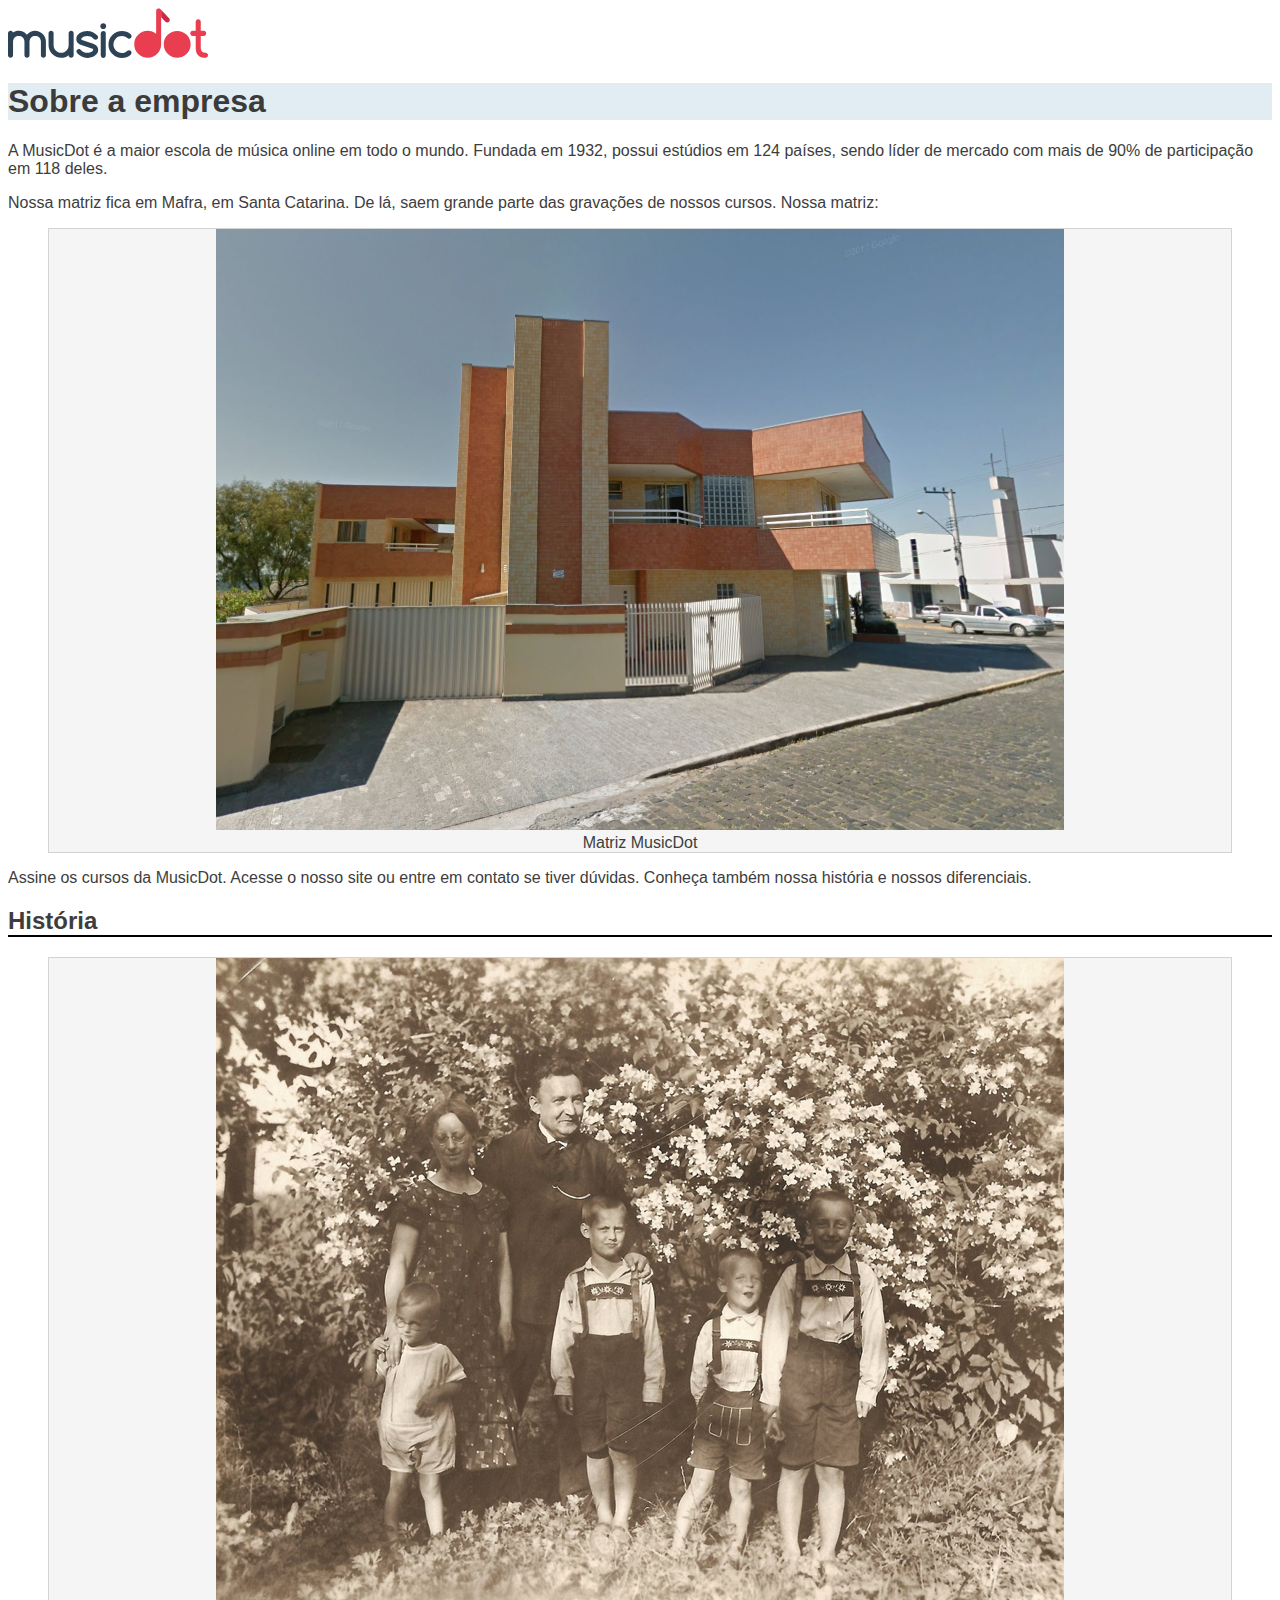
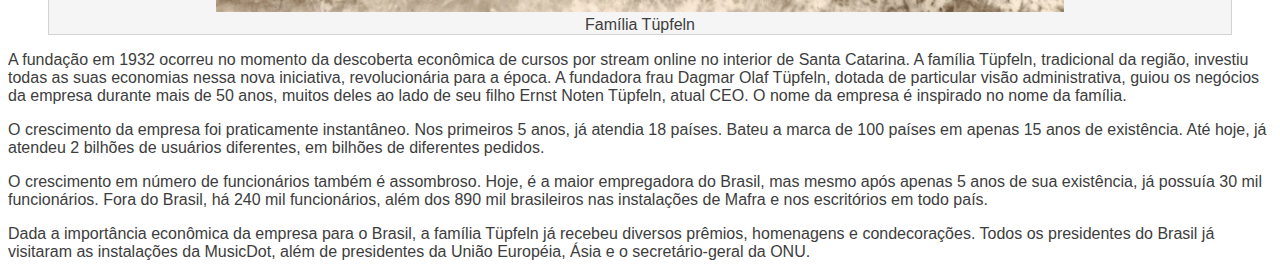
==== sobre.html @ caa844d1 "Adicionando arquivos iniciais" ====
<!DOCTYPE html>
<html lang="pt-br">
<head>
    <meta charset="UTF-8">
    <meta http-equiv="X-UA-Compatible" content="IE=edge">
    <meta name="viewport" content="width=device-width, initial-scale=1.0">
    <title>MusicDot | Sobre a empresa</title>
    <link rel="icon" href="img/favicon.ico">
    <link rel="stylesheet" href="css/estilos.css">
</head>

<body>
    <header>
        <img src="img/logo.svg" alt="Logo MusicDot">
    </header>

    <h1>Sobre a empresa</h1>

    <p>A MusicDot é a maior escola de música online em todo o mundo. Fundada em 1932, possui estúdios em 124 países, sendo líder de mercado com mais de 90% de participação em 118 deles.</p>
    <p>Nossa matriz fica em Mafra, em Santa Catarina. De lá, saem grande parte das gravações de nossos cursos. Nossa matriz:</p>

    <figure>
        <img src="img/matriz-musicdot.png" alt="Matriz da MusicDot">
        <figcaption>Matriz MusicDot</figcaption>
    </figure>

    <p>Assine os cursos da MusicDot. Acesse o nosso site ou entre em contato se tiver dúvidas. Conheça também nossa história e nossos diferenciais.</p>

    <h2>História</h2>

    <figure>
        <img src="img/familia-tupfeln.jpg" alt="Foto da família Tüpfeln">
        <figcaption>Família Tüpfeln</figcaption>
    </figure>

    <p>A fundação em 1932 ocorreu no momento da descoberta econômica de cursos por stream online no interior de Santa Catarina. A família Tüpfeln, tradicional da região, investiu todas as suas economias nessa nova iniciativa, revolucionária para a época. A fundadora frau Dagmar Olaf Tüpfeln, dotada de particular visão administrativa, guiou os negócios da empresa durante mais de 50 anos, muitos deles ao lado de seu filho Ernst Noten Tüpfeln, atual CEO. O nome da empresa é inspirado no nome da família.</p>
    <p>O crescimento da empresa foi praticamente instantâneo. Nos primeiros 5 anos, já atendia 18 países. Bateu a marca de 100 países em apenas 15 anos de existência. Até hoje, já atendeu 2 bilhões de usuários diferentes, em bilhões de diferentes pedidos.</p>
    <p>O crescimento em número de funcionários também é assombroso. Hoje, é a maior empregadora do Brasil, mas mesmo após apenas 5 anos de sua existência, já possuía 30 mil funcionários. Fora do Brasil, há 240 mil funcionários, além dos 890 mil brasileiros nas instalações de Mafra e nos escritórios em todo país.</p>
    <p>Dada a importância econômica da empresa para o Brasil, a família Tüpfeln já recebeu diversos prêmios, homenagens e condecorações. Todos os presidentes do Brasil já visitaram as instalações da MusicDot, além de presidentes da União Européia, Ásia e o secretário-geral da ONU.</p>
</body>
</html>
---- css/estilos.css ----
body {
    font-family: "Helvetica", "Lucida Grande", sans-serif;
    color: #3d3d3d;
}

h1 {
    color: #3b3b3b;
    background-color: #e1edf2;
}

h2 {
    border-bottom: 2px solid #000;
}

figure {
    text-align: center;
    background-color: whitesmoke;
    border: 1px solid lightgrey;
}
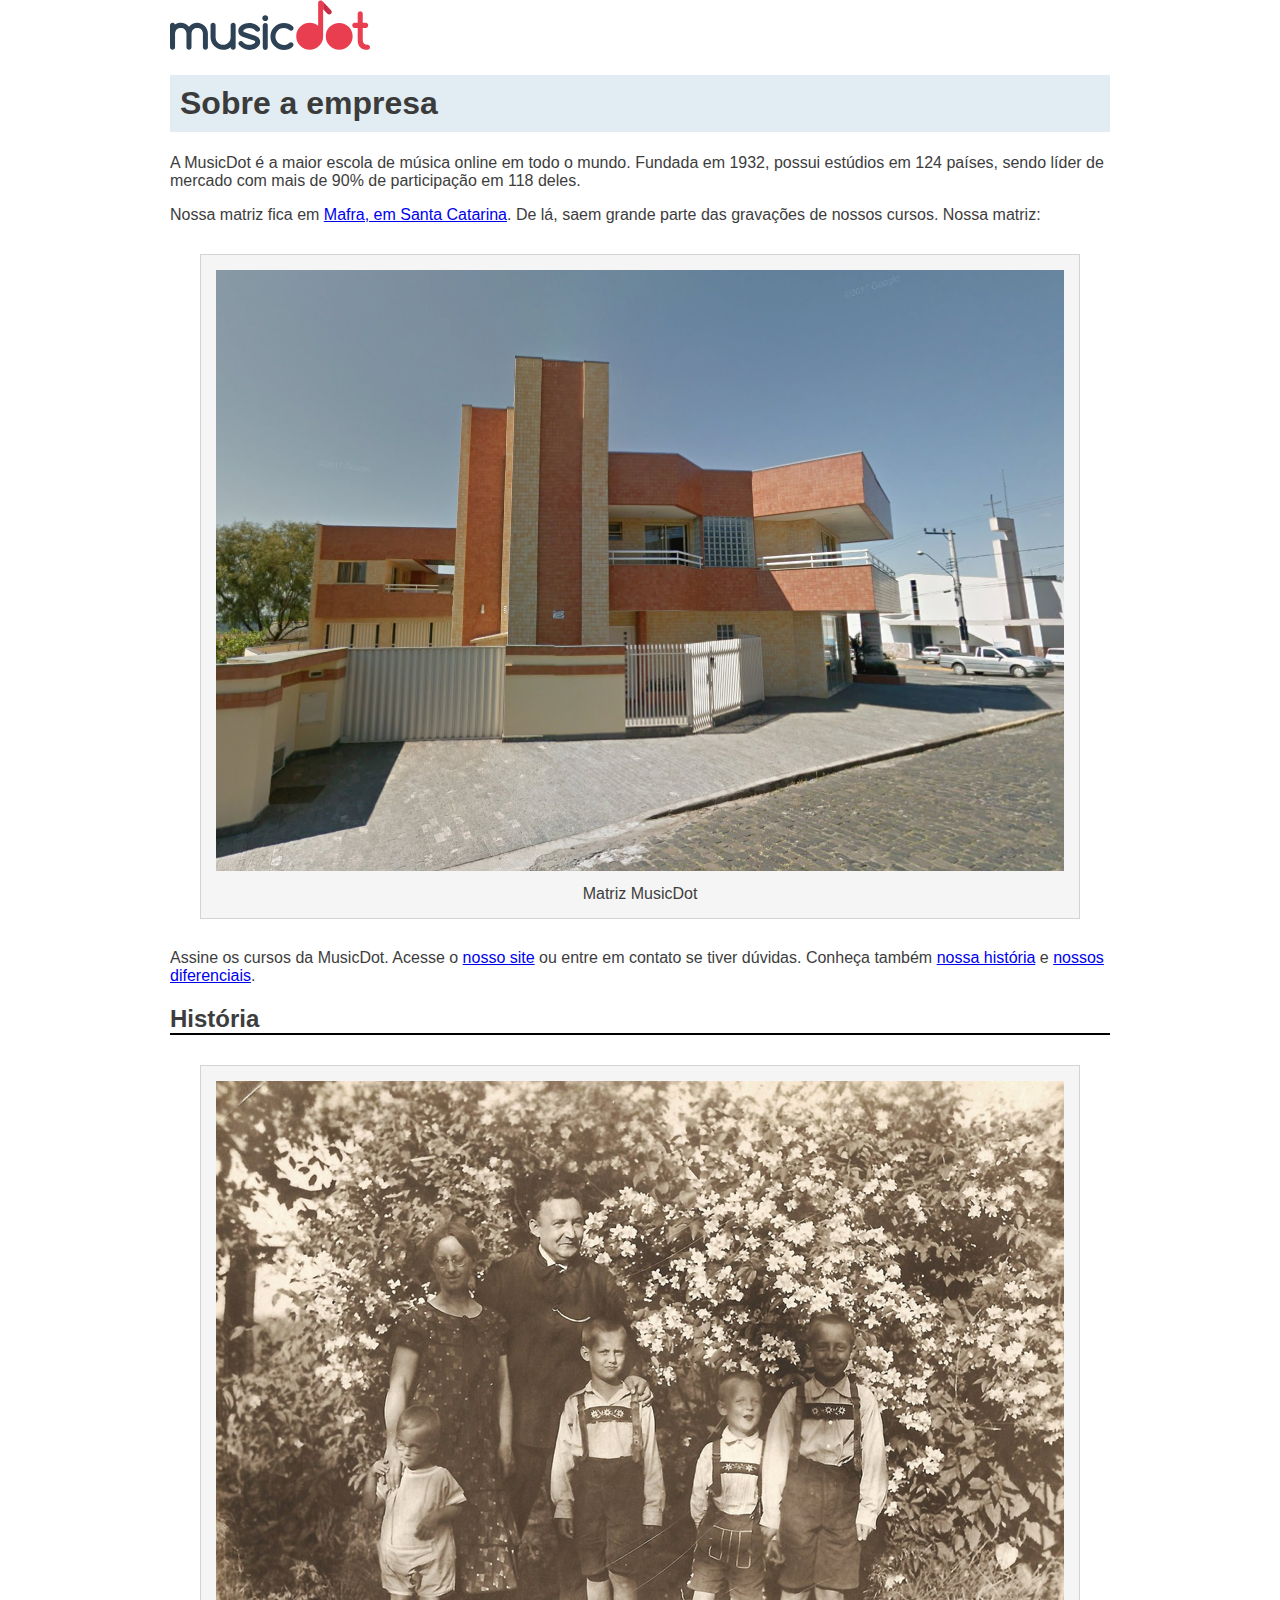
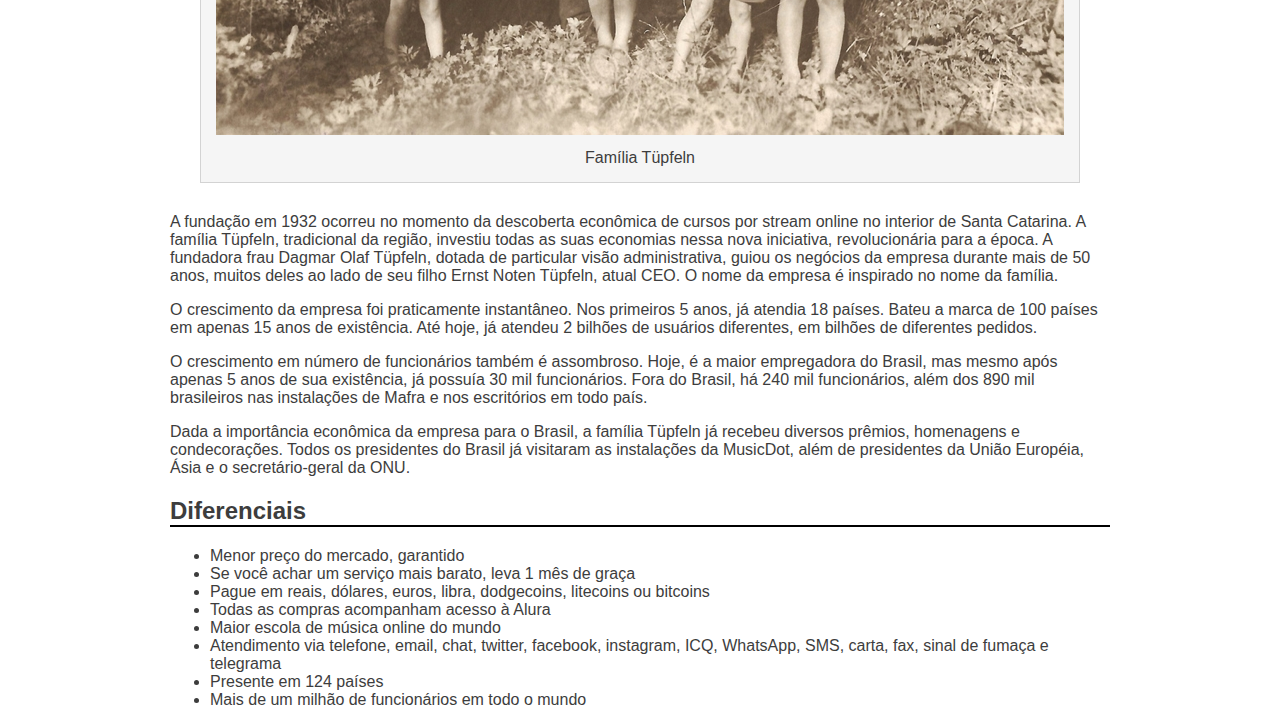
==== commit e12019d4: "alterando página inicial, adicionando links e diferenciais à página sobre" ====
--- a/sobre.html
+++ b/sobre.html
@@ -17,16 +17,16 @@
     <h1>Sobre a empresa</h1>
 
     <p>A MusicDot é a maior escola de música online em todo o mundo. Fundada em 1932, possui estúdios em 124 países, sendo líder de mercado com mais de 90% de participação em 118 deles.</p>
-    <p>Nossa matriz fica em Mafra, em Santa Catarina. De lá, saem grande parte das gravações de nossos cursos. Nossa matriz:</p>
+    <p>Nossa matriz fica em <a href="http://maps.google.com.br/?q=190,GabrielDequech,Mafra,SC">Mafra, em Santa Catarina</a>. De lá, saem grande parte das gravações de nossos cursos. Nossa matriz:</p>
 
     <figure>
         <img src="img/matriz-musicdot.png" alt="Matriz da MusicDot">
         <figcaption>Matriz MusicDot</figcaption>
     </figure>
 
-    <p>Assine os cursos da MusicDot. Acesse o nosso site ou entre em contato se tiver dúvidas. Conheça também nossa história e nossos diferenciais.</p>
+    <p>Assine os cursos da MusicDot. Acesse o <a href="index.html">nosso site</a> ou entre em contato se tiver dúvidas. Conheça também <a href="#historia">nossa história</a> e <a href="#diferenciais">nossos diferenciais</a>.</p>
 
-    <h2>História</h2>
+    <h2 id="historia">História</h2>
 
     <figure>
         <img src="img/familia-tupfeln.jpg" alt="Foto da família Tüpfeln">
@@ -37,5 +37,18 @@
     <p>O crescimento da empresa foi praticamente instantâneo. Nos primeiros 5 anos, já atendia 18 países. Bateu a marca de 100 países em apenas 15 anos de existência. Até hoje, já atendeu 2 bilhões de usuários diferentes, em bilhões de diferentes pedidos.</p>
     <p>O crescimento em número de funcionários também é assombroso. Hoje, é a maior empregadora do Brasil, mas mesmo após apenas 5 anos de sua existência, já possuía 30 mil funcionários. Fora do Brasil, há 240 mil funcionários, além dos 890 mil brasileiros nas instalações de Mafra e nos escritórios em todo país.</p>
     <p>Dada a importância econômica da empresa para o Brasil, a família Tüpfeln já recebeu diversos prêmios, homenagens e condecorações. Todos os presidentes do Brasil já visitaram as instalações da MusicDot, além de presidentes da União Européia, Ásia e o secretário-geral da ONU.</p>
+
+    <h2 id="diferenciais">Diferenciais</h2>
+
+    <ul>
+        <li>Menor preço do mercado, garantido</li>
+        <li>Se você achar um serviço mais barato, leva 1 mês de graça</li>
+        <li>Pague em reais, dólares, euros, libra, dodgecoins, litecoins ou bitcoins</li>
+        <li>Todas as compras acompanham acesso à Alura</li>
+        <li>Maior escola de música online do mundo</li>
+        <li>Atendimento via telefone, email, chat, twitter, facebook, instagram, ICQ, WhatsApp, SMS, carta, fax, sinal de fumaça e telegrama</li>
+        <li>Presente em 124 países</li>
+        <li>Mais de um milhão de funcionários em todo o mundo</li>
+    </ul>
 </body>
 </html>--- a/css/estilos.css
+++ b/css/estilos.css
@@ -1,11 +1,14 @@
 body {
     font-family: "Helvetica", "Lucida Grande", sans-serif;
     color: #3d3d3d;
+    width: 940px;
+    margin: 0 auto;
 }
 
 h1 {
     color: #3b3b3b;
     background-color: #e1edf2;
+    padding: 10px;
 }
 
 h2 {
@@ -16,4 +19,10 @@
     text-align: center;
     background-color: whitesmoke;
     border: 1px solid lightgrey;
+    padding: 15px;
+    margin: 30px;
+}
+
+figcaption {
+    margin-top: 10px;
 }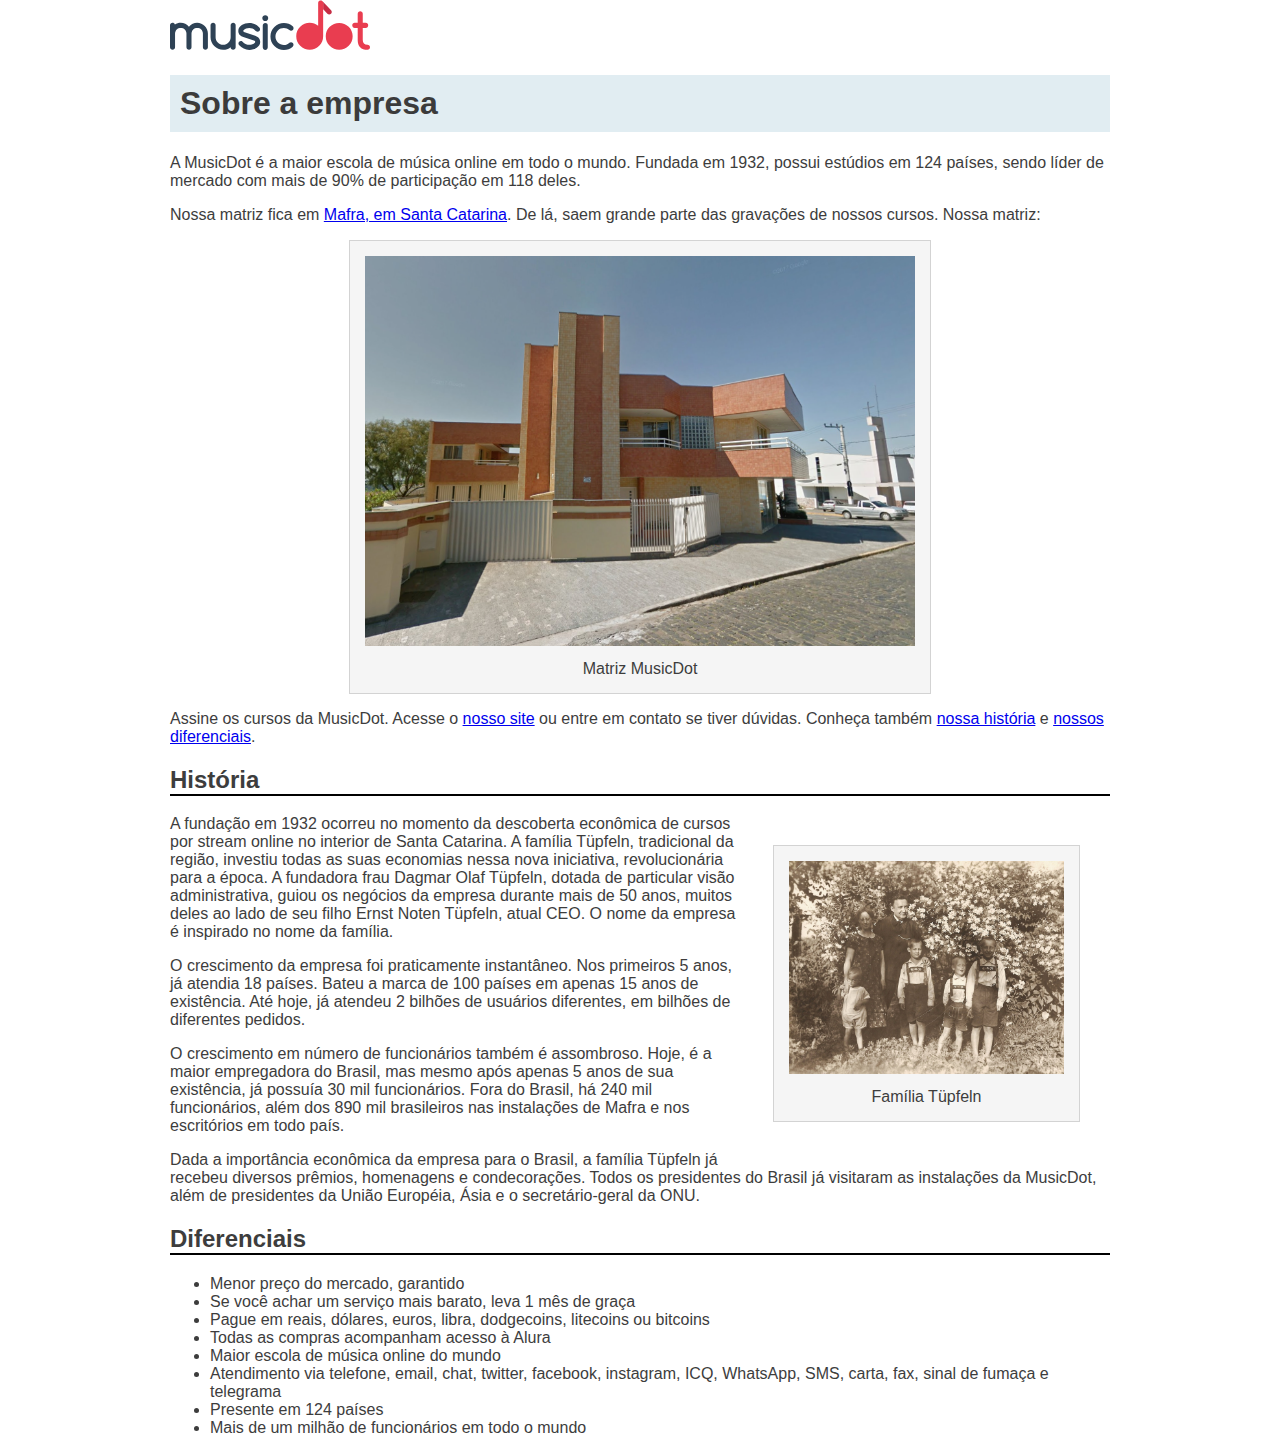
==== commit c9ab58a8: "Adicionando classes e alterando tamanho e disposição das imagens na página sobre." ====
--- a/sobre.html
+++ b/sobre.html
@@ -19,7 +19,7 @@
     <p>A MusicDot é a maior escola de música online em todo o mundo. Fundada em 1932, possui estúdios em 124 países, sendo líder de mercado com mais de 90% de participação em 118 deles.</p>
     <p>Nossa matriz fica em <a href="http://maps.google.com.br/?q=190,GabrielDequech,Mafra,SC">Mafra, em Santa Catarina</a>. De lá, saem grande parte das gravações de nossos cursos. Nossa matriz:</p>
 
-    <figure>
+    <figure class="figura-matriz">
         <img src="img/matriz-musicdot.png" alt="Matriz da MusicDot">
         <figcaption>Matriz MusicDot</figcaption>
     </figure>
@@ -28,7 +28,7 @@
 
     <h2 id="historia">História</h2>
 
-    <figure>
+    <figure class="figura-familiatupfeln">
         <img src="img/familia-tupfeln.jpg" alt="Foto da família Tüpfeln">
         <figcaption>Família Tüpfeln</figcaption>
     </figure>
--- a/css/estilos.css
+++ b/css/estilos.css
@@ -16,7 +16,6 @@
 }
 
 figure {
-    text-align: center;
     background-color: whitesmoke;
     border: 1px solid lightgrey;
     padding: 15px;
@@ -25,4 +24,21 @@
 
 figcaption {
     margin-top: 10px;
+}
+
+.figura-matriz {
+    width: 550px;
+    text-align: center;
+    margin: 0 auto;
+}
+
+.figura-familiatupfeln {
+    width: 275px;
+    float: right;
+    text-align: center;
+}
+
+figure img {
+    width: inherit;
+    height: inherit;
 }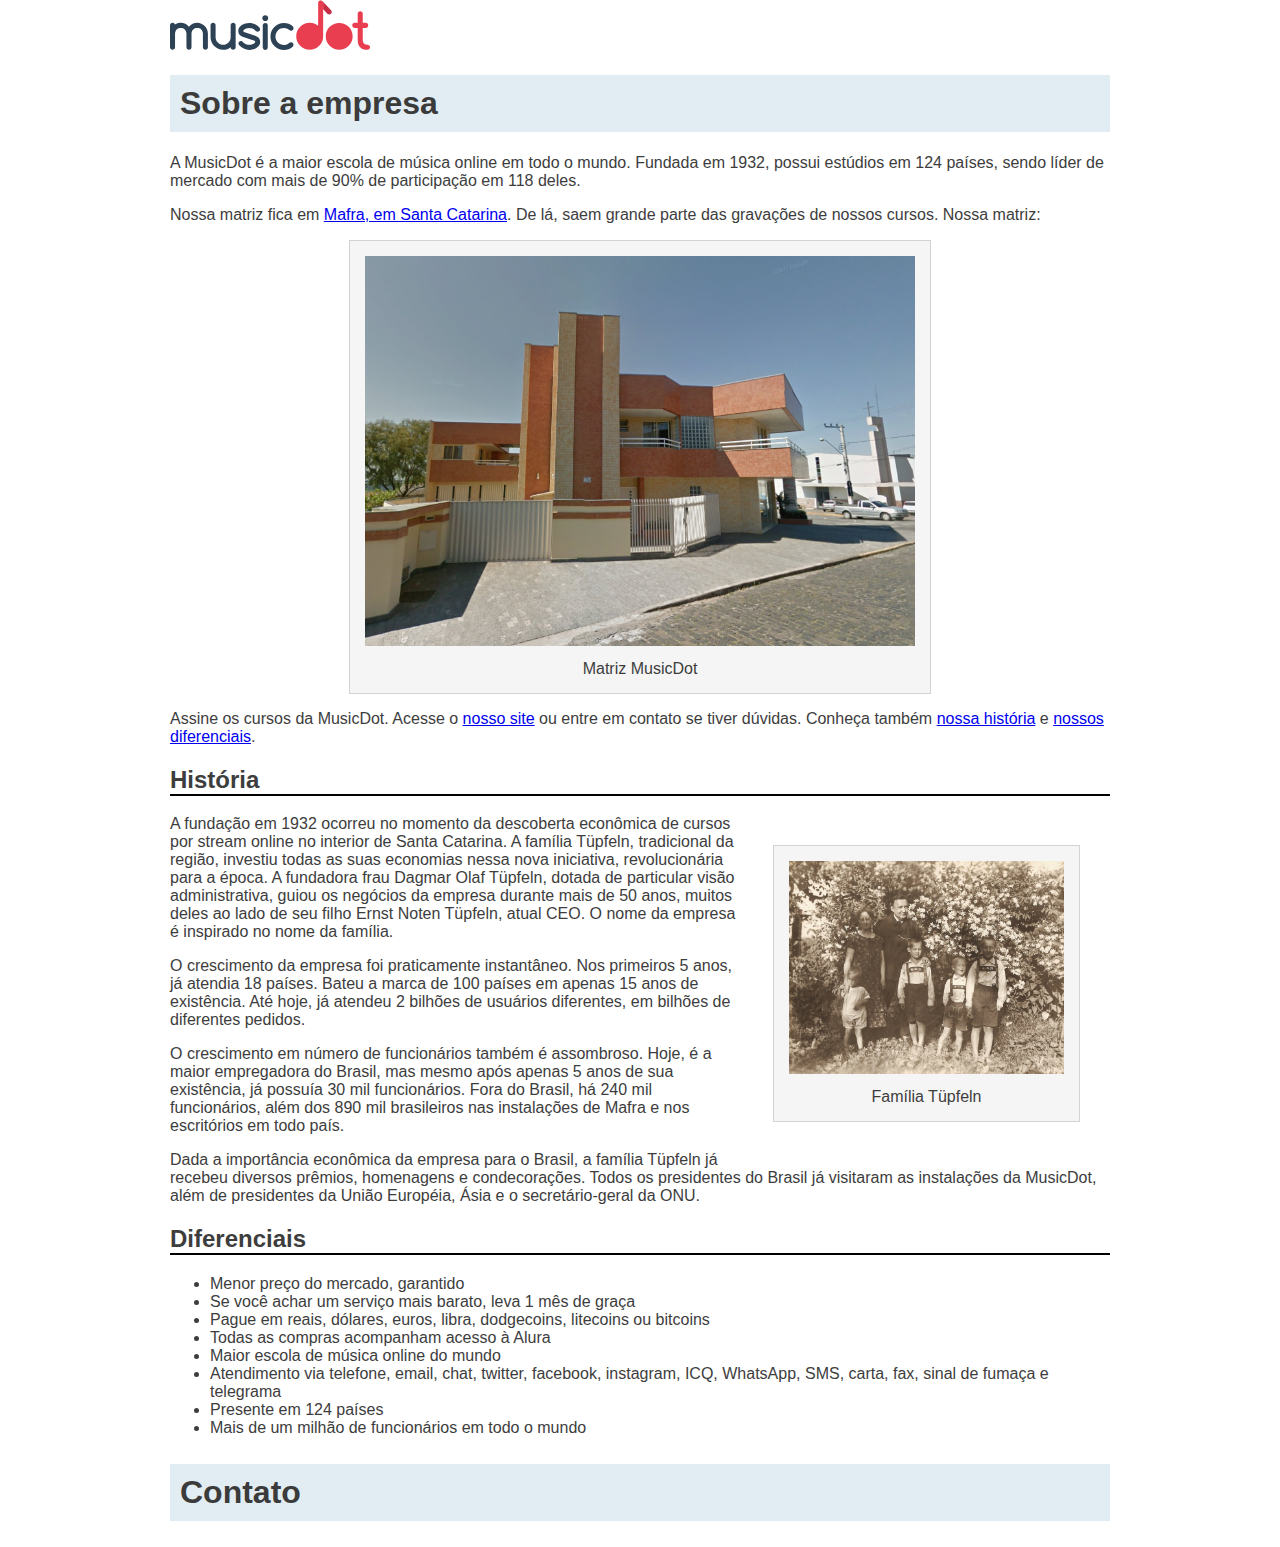
==== commit fcc682e3: "desacoplando tags do css. Adicionando classes às tags e trabalhando com elas" ====
--- a/sobre.html
+++ b/sobre.html
@@ -14,7 +14,7 @@
         <img src="img/logo.svg" alt="Logo MusicDot">
     </header>
 
-    <h1>Sobre a empresa</h1>
+    <h1 class="titulo">Sobre a empresa</h1>
 
     <p>A MusicDot é a maior escola de música online em todo o mundo. Fundada em 1932, possui estúdios em 124 países, sendo líder de mercado com mais de 90% de participação em 118 deles.</p>
     <p>Nossa matriz fica em <a href="http://maps.google.com.br/?q=190,GabrielDequech,Mafra,SC">Mafra, em Santa Catarina</a>. De lá, saem grande parte das gravações de nossos cursos. Nossa matriz:</p>
@@ -26,7 +26,7 @@
 
     <p>Assine os cursos da MusicDot. Acesse o <a href="index.html">nosso site</a> ou entre em contato se tiver dúvidas. Conheça também <a href="#historia">nossa história</a> e <a href="#diferenciais">nossos diferenciais</a>.</p>
 
-    <h2 id="historia">História</h2>
+    <h2 id="historia" class="subtitulo">História</h2>
 
     <figure class="figura-familiatupfeln">
         <img src="img/familia-tupfeln.jpg" alt="Foto da família Tüpfeln">
@@ -38,7 +38,7 @@
     <p>O crescimento em número de funcionários também é assombroso. Hoje, é a maior empregadora do Brasil, mas mesmo após apenas 5 anos de sua existência, já possuía 30 mil funcionários. Fora do Brasil, há 240 mil funcionários, além dos 890 mil brasileiros nas instalações de Mafra e nos escritórios em todo país.</p>
     <p>Dada a importância econômica da empresa para o Brasil, a família Tüpfeln já recebeu diversos prêmios, homenagens e condecorações. Todos os presidentes do Brasil já visitaram as instalações da MusicDot, além de presidentes da União Européia, Ásia e o secretário-geral da ONU.</p>
 
-    <h2 id="diferenciais">Diferenciais</h2>
+    <h2 id="diferenciais" class="subtitulo">Diferenciais</h2>
 
     <ul>
         <li>Menor preço do mercado, garantido</li>
@@ -50,5 +50,7 @@
         <li>Presente em 124 países</li>
         <li>Mais de um milhão de funcionários em todo o mundo</li>
     </ul>
+
+    <h2 class="titulo">Contato</h2>
 </body>
 </html>--- a/css/estilos.css
+++ b/css/estilos.css
@@ -5,13 +5,14 @@
     margin: 0 auto;
 }
 
-h1 {
+.titulo {
     color: #3b3b3b;
     background-color: #e1edf2;
     padding: 10px;
+    font-size: 32px;
 }
 
-h2 {
+.subtitulo {
     border-bottom: 2px solid #000;
 }
 
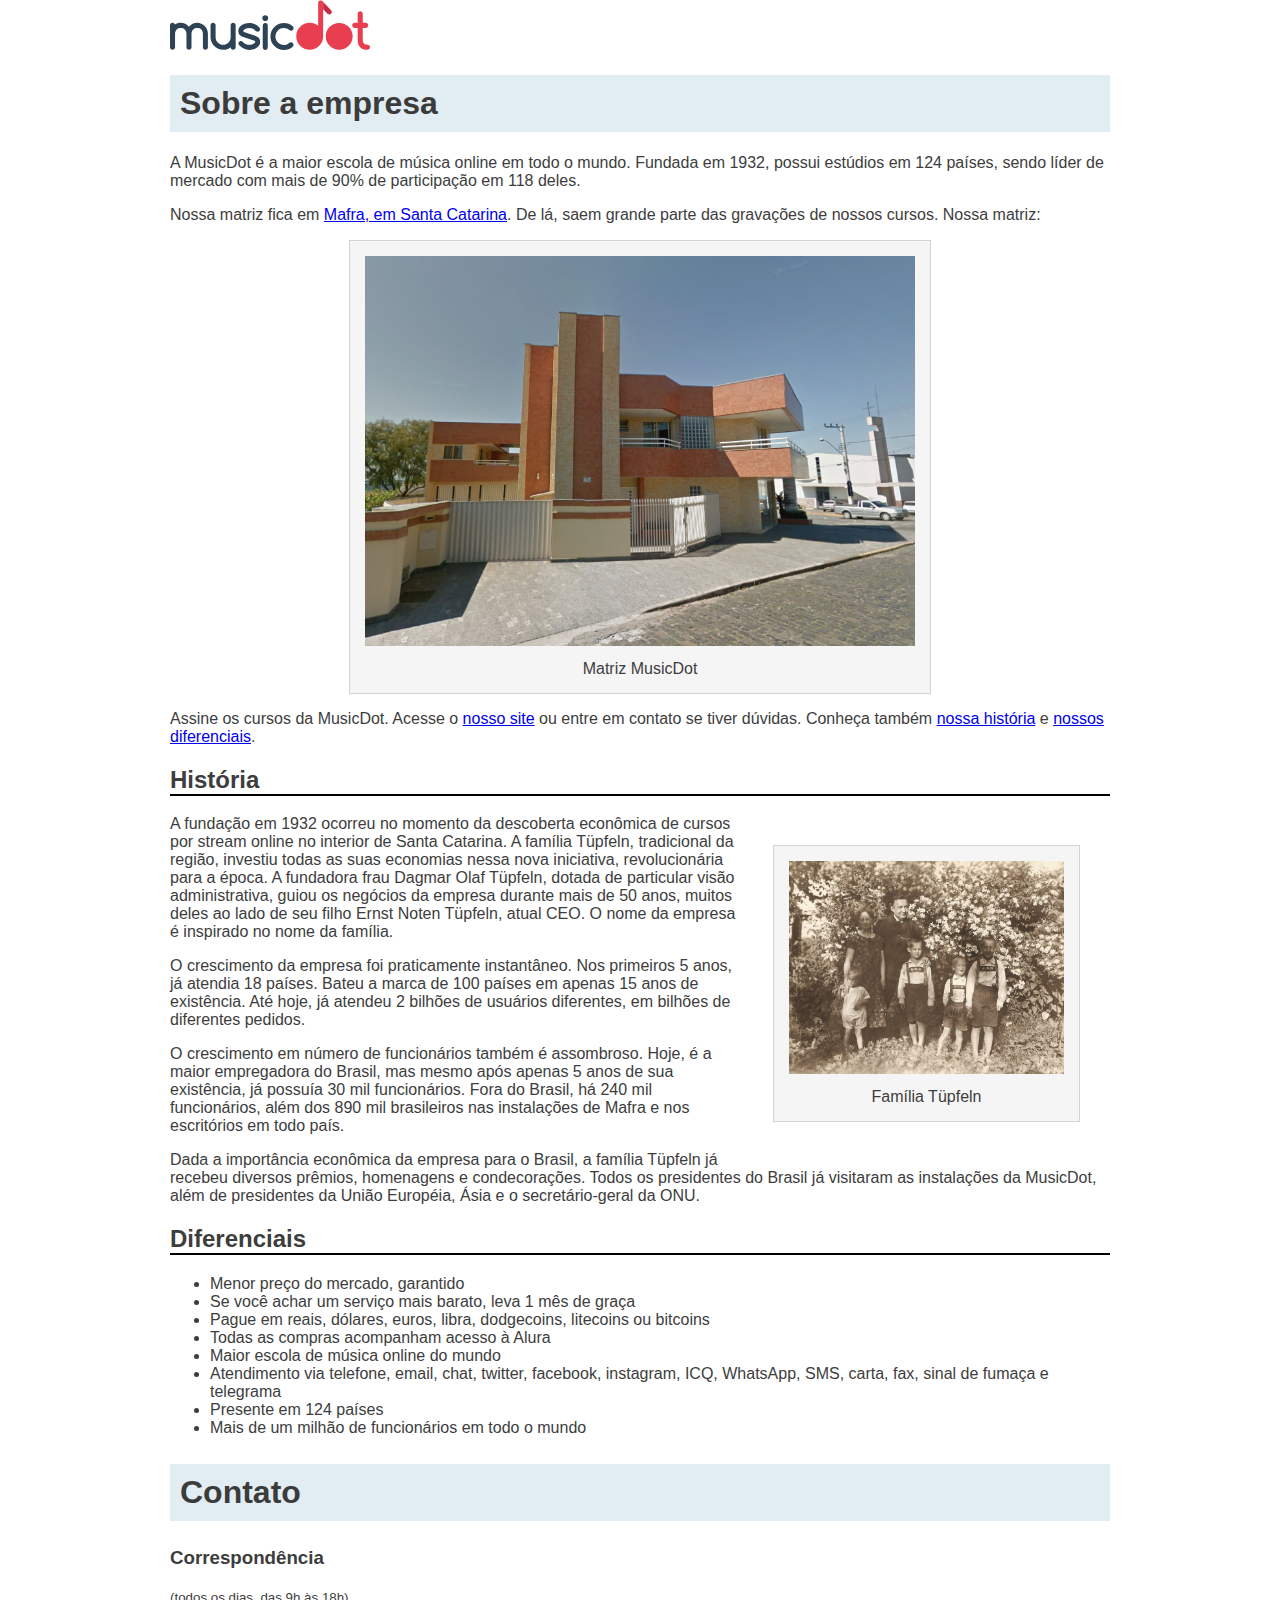
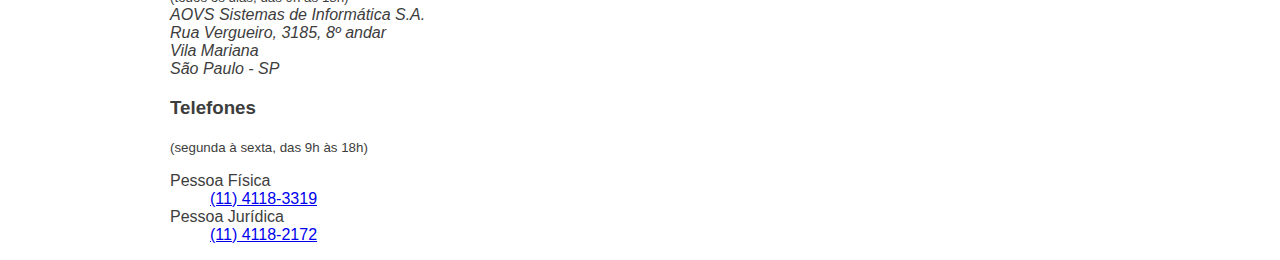
==== commit 3c353720: "Adicionando a parte de Contato à página sobre" ====
--- a/sobre.html
+++ b/sobre.html
@@ -52,5 +52,26 @@
     </ul>
 
     <h2 class="titulo">Contato</h2>
+
+    <h3>Correspondência</h3>
+    <small>(todos os dias, das 9h às 18h)</small>
+
+    <address>
+        AOVS Sistemas de Informática S.A.<br>
+        Rua Vergueiro, 3185, 8º andar<br>
+        Vila Mariana<br>
+        São Paulo - SP
+    </address>
+    
+    <h3>Telefones</h3>
+    <small>(segunda à sexta, das 9h às 18h)</small>
+    
+    <dl>
+        <dt>Pessoa Física</dt>
+        <dd><a href="tel://114118-3319">(11) 4118-3319</a></dd>
+        <dt>Pessoa Jurídica</dt>
+        <dd><a href="tel://114118-2172">(11) 4118-2172</a></dd>
+    </dl>
+
 </body>
 </html>--- a/css/estilos.css
+++ b/css/estilos.css
@@ -42,4 +42,5 @@
 figure img {
     width: inherit;
     height: inherit;
-}+}
+
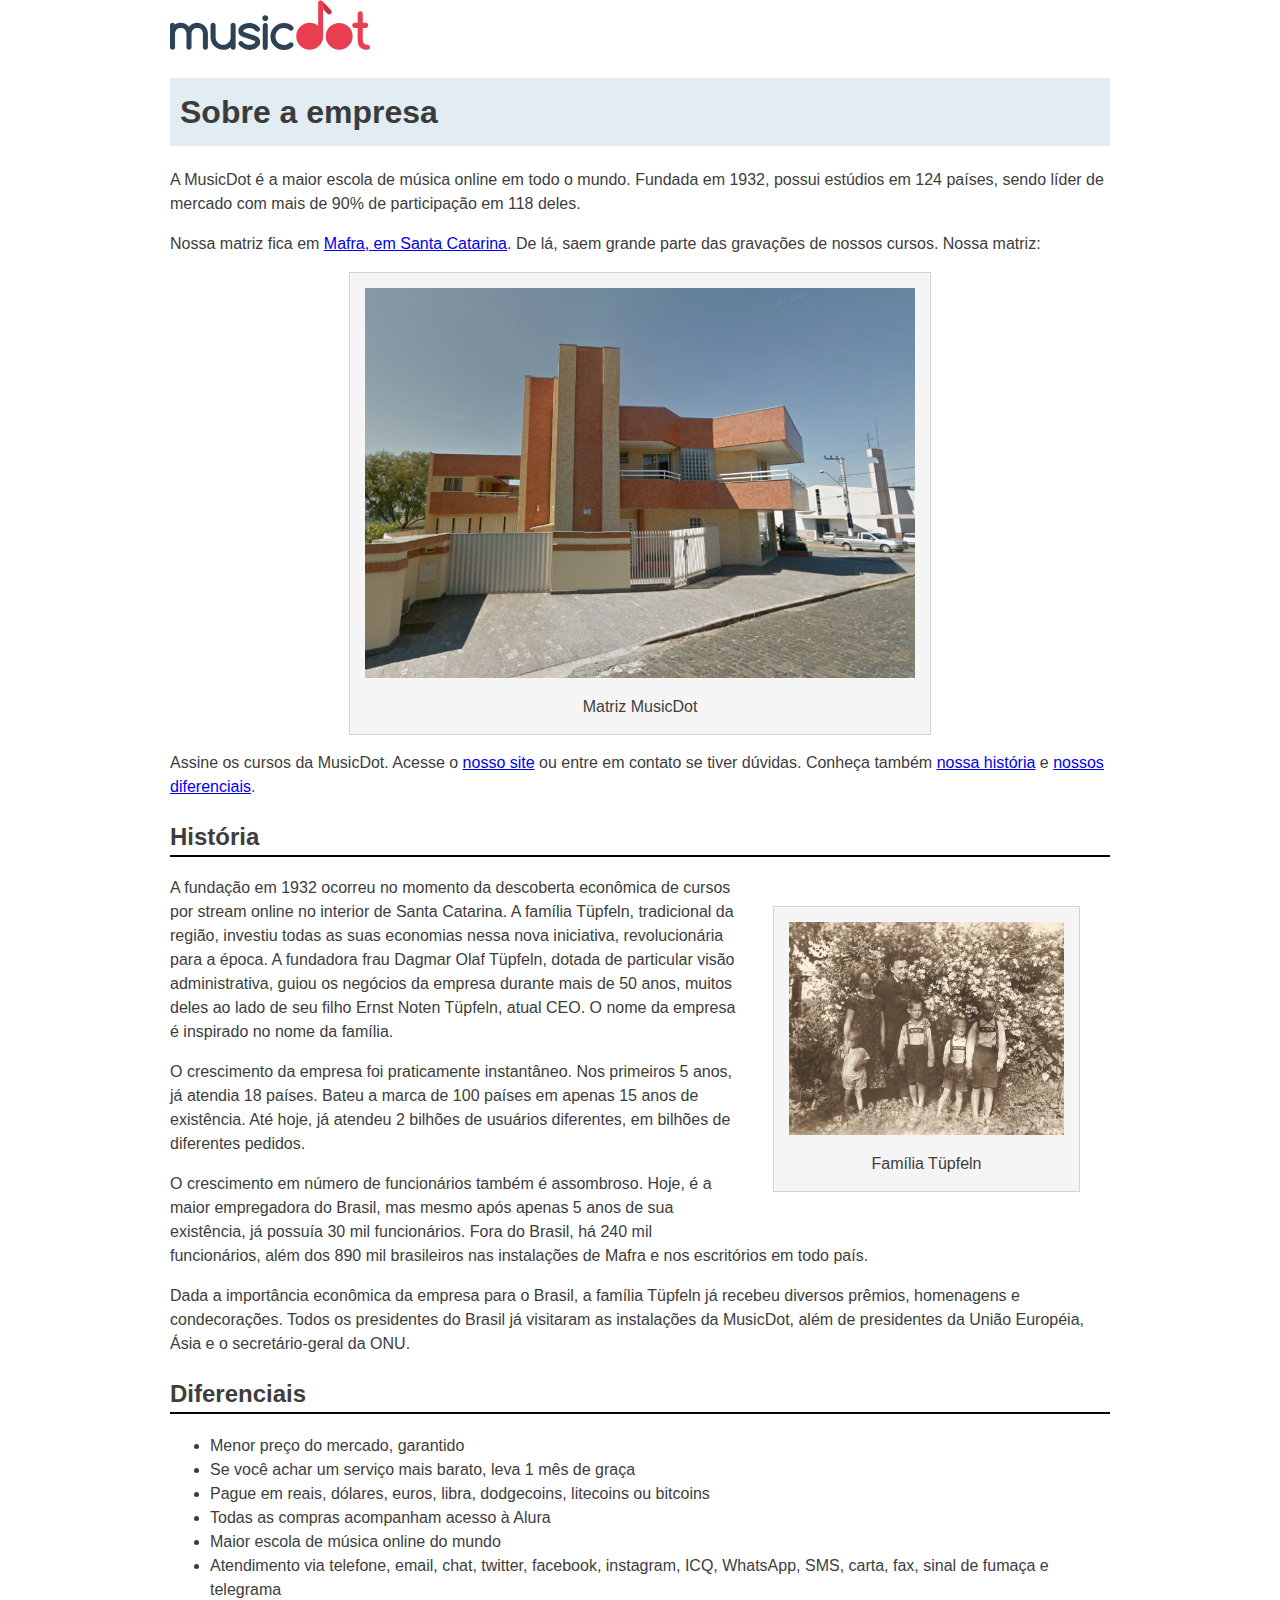
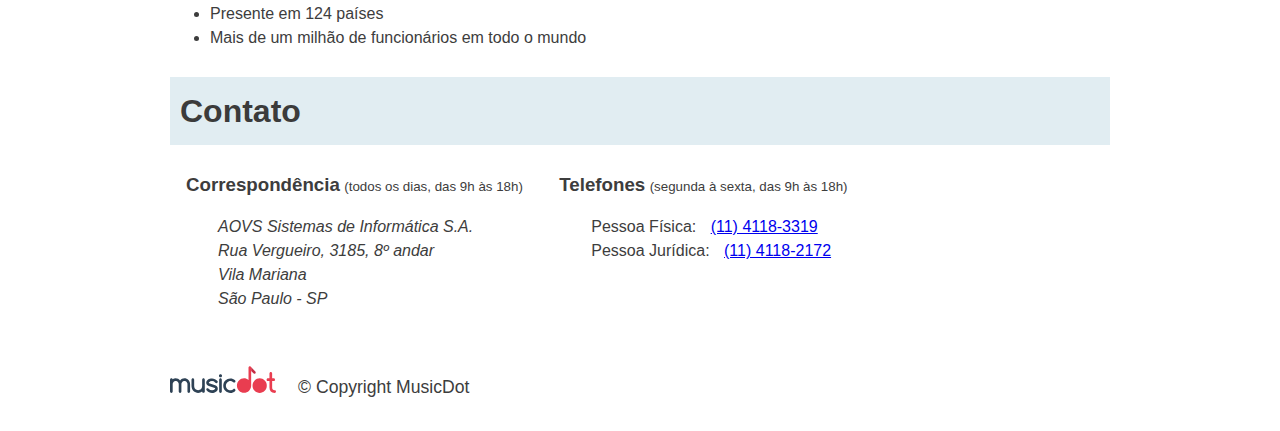
==== commit a9a2c0ed: "Adicionando rodape, corrigindo exibição da área de contato, alterando tamanho de fonte e espaçamento" ====
--- a/sobre.html
+++ b/sobre.html
@@ -19,7 +19,7 @@
     <p>A MusicDot é a maior escola de música online em todo o mundo. Fundada em 1932, possui estúdios em 124 países, sendo líder de mercado com mais de 90% de participação em 118 deles.</p>
     <p>Nossa matriz fica em <a href="http://maps.google.com.br/?q=190,GabrielDequech,Mafra,SC">Mafra, em Santa Catarina</a>. De lá, saem grande parte das gravações de nossos cursos. Nossa matriz:</p>
 
-    <figure class="figura-matriz">
+    <figure class="matriz-musicdot">
         <img src="img/matriz-musicdot.png" alt="Matriz da MusicDot">
         <figcaption>Matriz MusicDot</figcaption>
     </figure>
@@ -28,7 +28,7 @@
 
     <h2 id="historia" class="subtitulo">História</h2>
 
-    <figure class="figura-familiatupfeln">
+    <figure class="familia-tupfeln">
         <img src="img/familia-tupfeln.jpg" alt="Foto da família Tüpfeln">
         <figcaption>Família Tüpfeln</figcaption>
     </figure>
@@ -53,25 +53,34 @@
 
     <h2 class="titulo">Contato</h2>
 
-    <h3>Correspondência</h3>
-    <small>(todos os dias, das 9h às 18h)</small>
+    <div class="contato_secao">
+        <h3 class="contato_subtitulo">Correspondência</h3>
+        <small>(todos os dias, das 9h às 18h)</small>
 
-    <address>
-        AOVS Sistemas de Informática S.A.<br>
-        Rua Vergueiro, 3185, 8º andar<br>
-        Vila Mariana<br>
-        São Paulo - SP
-    </address>
+        <address class="contato_info">
+            AOVS Sistemas de Informática S.A.<br>
+            Rua Vergueiro, 3185, 8º andar<br>
+            Vila Mariana<br>
+            São Paulo - SP
+        </address>
+    </div>
     
-    <h3>Telefones</h3>
-    <small>(segunda à sexta, das 9h às 18h)</small>
+    <div class="contato_secao contato_secao-telefone">
+        <h3 class="contato_subtitulo">Telefones</h3>
+        <small>(segunda à sexta, das 9h às 18h)</small>
+        
+        <dl class="contato_info">
+            <dt class="contato_info-titulo">Pessoa Física: </dt>
+            <dd class="contato_info-descricao"><a href="tel://114118-3319">(11) 4118-3319</a></dd>
+            <dt class="contato_info-titulo">Pessoa Jurídica: </dt>
+            <dd class="contato_info-descricao"><a href="tel://114118-2172">(11) 4118-2172</a></dd>
+        </dl>
+    </div>
+
+    <footer class="rodape">
+        <img src="img/logo.svg" alt="Logo da Musicdot" class="rodape_logo">
+        <p class="rodape_copyright">&copy; Copyright MusicDot</p>
+    </footer>
     
-    <dl>
-        <dt>Pessoa Física</dt>
-        <dd><a href="tel://114118-3319">(11) 4118-3319</a></dd>
-        <dt>Pessoa Jurídica</dt>
-        <dd><a href="tel://114118-2172">(11) 4118-2172</a></dd>
-    </dl>
-
 </body>
 </html>--- a/css/estilos.css
+++ b/css/estilos.css
@@ -1,8 +1,10 @@
 body {
-    font-family: "Helvetica", "Lucida Grande", sans-serif;
     color: #3d3d3d;
     width: 940px;
     margin: 0 auto;
+    font-size: 16px;
+    font-family: "Helvetica", "Lucida Grande", sans-serif;
+    line-height: 1.5;
 }
 
 .titulo {
@@ -27,20 +29,61 @@
     margin-top: 10px;
 }
 
-.figura-matriz {
+.matriz-musicdot {
     width: 550px;
     text-align: center;
     margin: 0 auto;
 }
 
-.figura-familiatupfeln {
+.familia-tupfeln {
     width: 275px;
     float: right;
     text-align: center;
 }
 
 figure img {
-    width: inherit;
-    height: inherit;
+    width: 100%;
 }
 
+
+.contato_subtitulo {
+    display: inline;
+}
+
+.contato_secao {
+    display: inline-block;
+    vertical-align: top;
+    margin-left: 16px;
+}
+
+.contato_secao-telefone {
+    margin-left: 32px;
+    width: 33%;
+}
+
+.contato_info {
+    margin: 16px 0 24px;
+    padding-left: 32px;
+}
+
+.contato_info-titulo, .contato_info-descricao {
+    display: inline;
+}
+
+.contato_info-descricao {
+    margin-left: 10px;
+}
+
+.rodape {
+    padding: 1.75em 0;
+    font-size: 1.1rem;
+}
+
+.rodape_logo {
+    width: 6em;
+}
+
+.rodape_copyright {
+    display: inline;
+    margin-left: 1em;
+}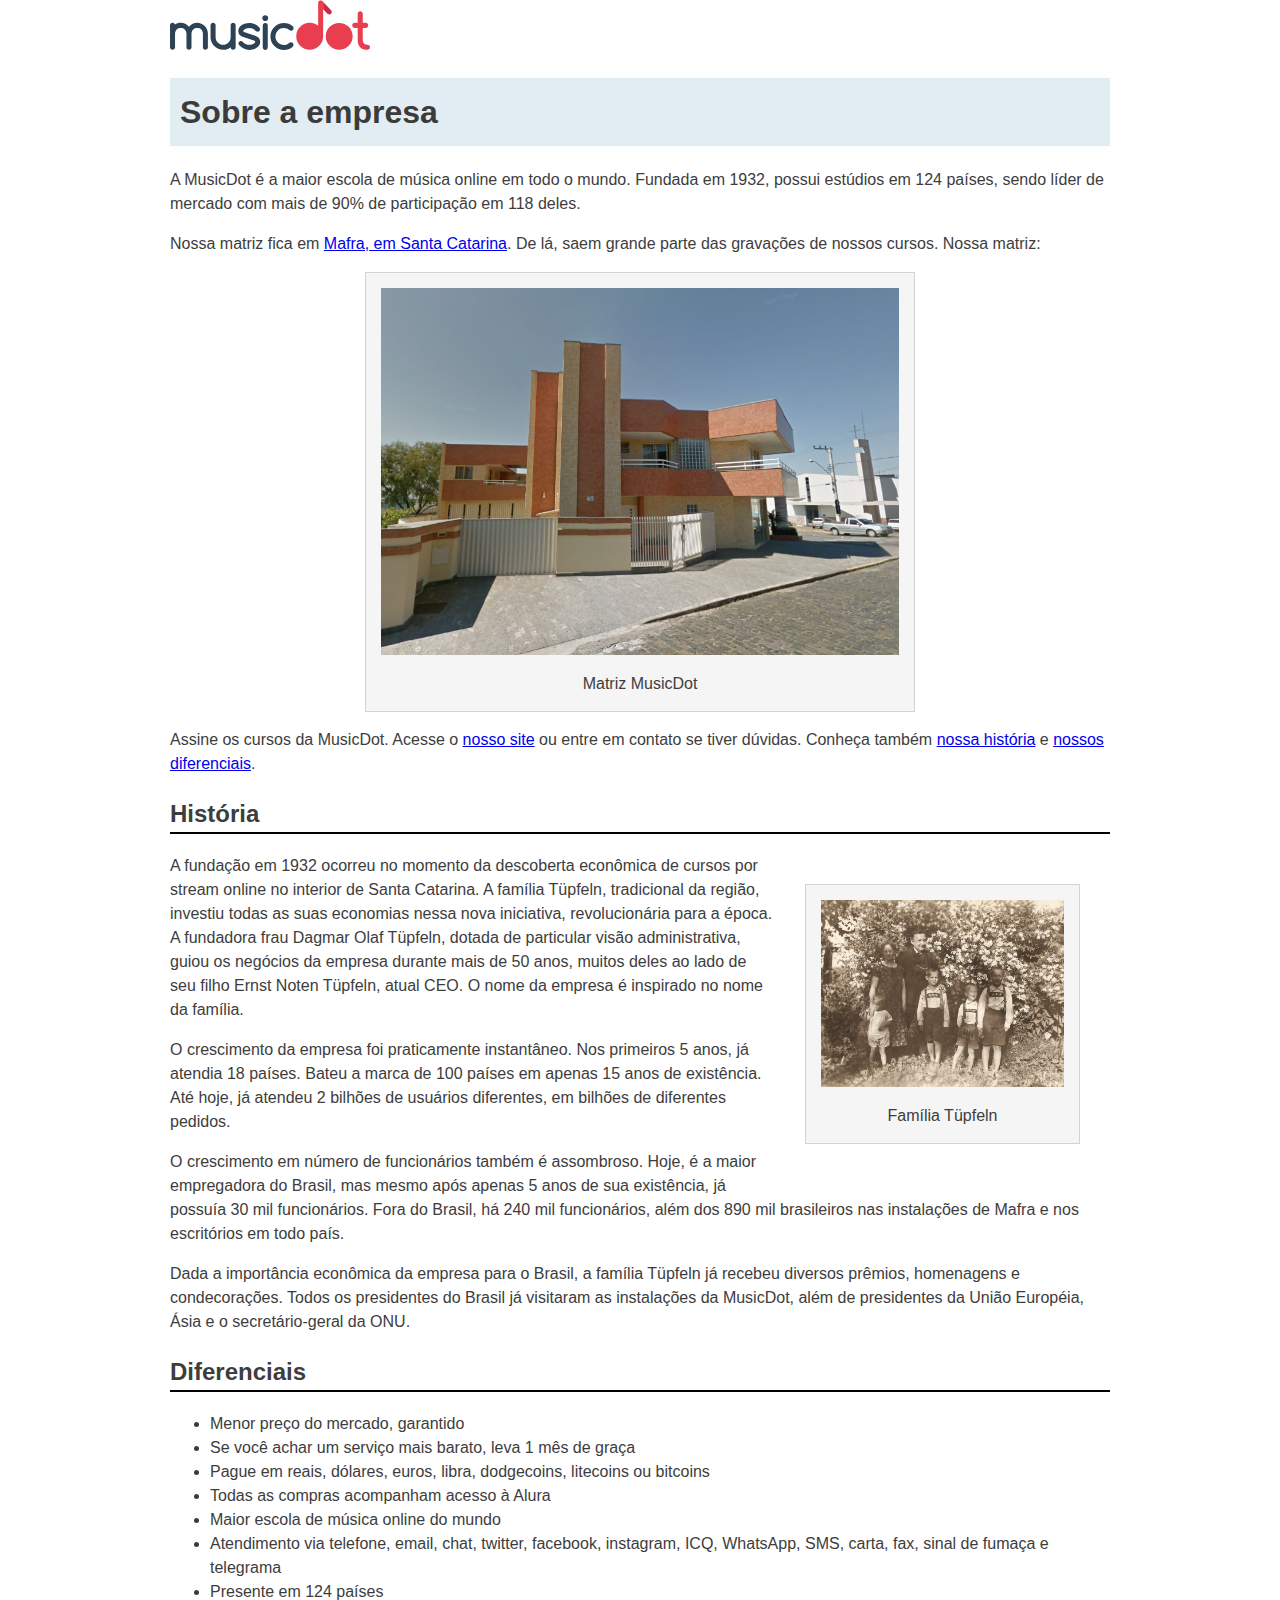
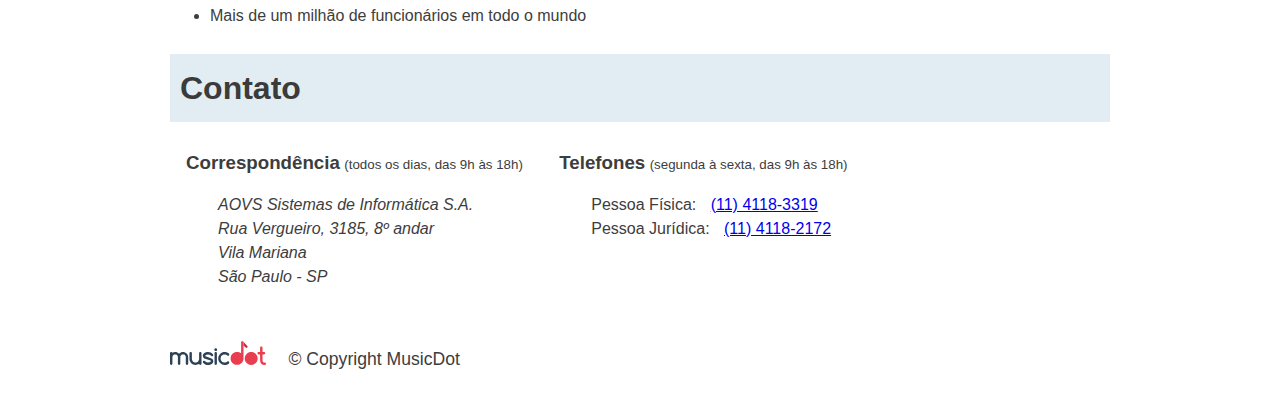
==== commit 6da78790: "responsividade para várias telas" ====
--- a/sobre.html
+++ b/sobre.html
@@ -70,10 +70,14 @@
         <small>(segunda à sexta, das 9h às 18h)</small>
         
         <dl class="contato_info">
-            <dt class="contato_info-titulo">Pessoa Física: </dt>
-            <dd class="contato_info-descricao"><a href="tel://114118-3319">(11) 4118-3319</a></dd>
-            <dt class="contato_info-titulo">Pessoa Jurídica: </dt>
-            <dd class="contato_info-descricao"><a href="tel://114118-2172">(11) 4118-2172</a></dd>
+            <div class="contato_telefones">
+                <dt class="contato_info-titulo">Pessoa Física: </dt>
+                <dd class="contato_info-descricao"><a href="tel://114118-3319">(11) 4118-3319</a></dd>
+            </div>
+            <div class="contato_telefones">
+                <dt class="contato_info-titulo">Pessoa Jurídica: </dt>
+                <dd class="contato_info-descricao"><a href="tel://114118-2172">(11) 4118-2172</a></dd>
+            </div>
         </dl>
     </div>
 
--- a/css/estilos.css
+++ b/css/estilos.css
@@ -1,6 +1,7 @@
 body {
     color: #3d3d3d;
-    width: 940px;
+    width: 80%;
+    max-width: 940px;
     margin: 0 auto;
     font-size: 16px;
     font-family: "Helvetica", "Lucida Grande", sans-serif;
@@ -23,6 +24,8 @@
     border: 1px solid lightgrey;
     padding: 15px;
     margin: 30px;
+    max-width: 100%;
+    box-sizing: border-box;
 }
 
 figcaption {
@@ -58,7 +61,10 @@
 
 .contato_secao-telefone {
     margin-left: 32px;
-    width: 33%;
+}
+
+.contato_telefones {
+    display: block;
 }
 
 .contato_info {
@@ -75,15 +81,66 @@
 }
 
 .rodape {
-    padding: 1.75em 0;
+    padding: 1.75rem 0;
     font-size: 1.1rem;
 }
 
 .rodape_logo {
-    width: 6em;
+    width: 6rem;
 }
 
 .rodape_copyright {
     display: inline;
     margin-left: 1em;
+}
+
+@media (max-width: 850px) {
+
+    .contato_secao {
+        display: block;
+        margin-left: 1em;
+        width: 60%;
+    }
+
+}
+
+@media (max-width: 622px) {
+
+    .familia-tupfeln {
+        margin: 0 auto;
+        float: none;
+    }
+
+}
+
+@media (max-width: 446px) {
+
+    .contato_subtitulo {
+        display: block;
+        margin: 0;
+    }
+
+    .contato_info {
+        border-left: 1px solid lightgray;
+        padding-left: 5px;
+        font-size: 0.92em;
+    }
+
+    .contato_info-descricao {
+        display: block;
+    }
+
+    .rodape {
+        font-size: 0.92em;
+    }
+    
+}
+
+@media (max-width: 342px) {
+
+    .contato_info-descricao {
+        display: block;
+        margin-left: 1em;
+    }
+    
 }